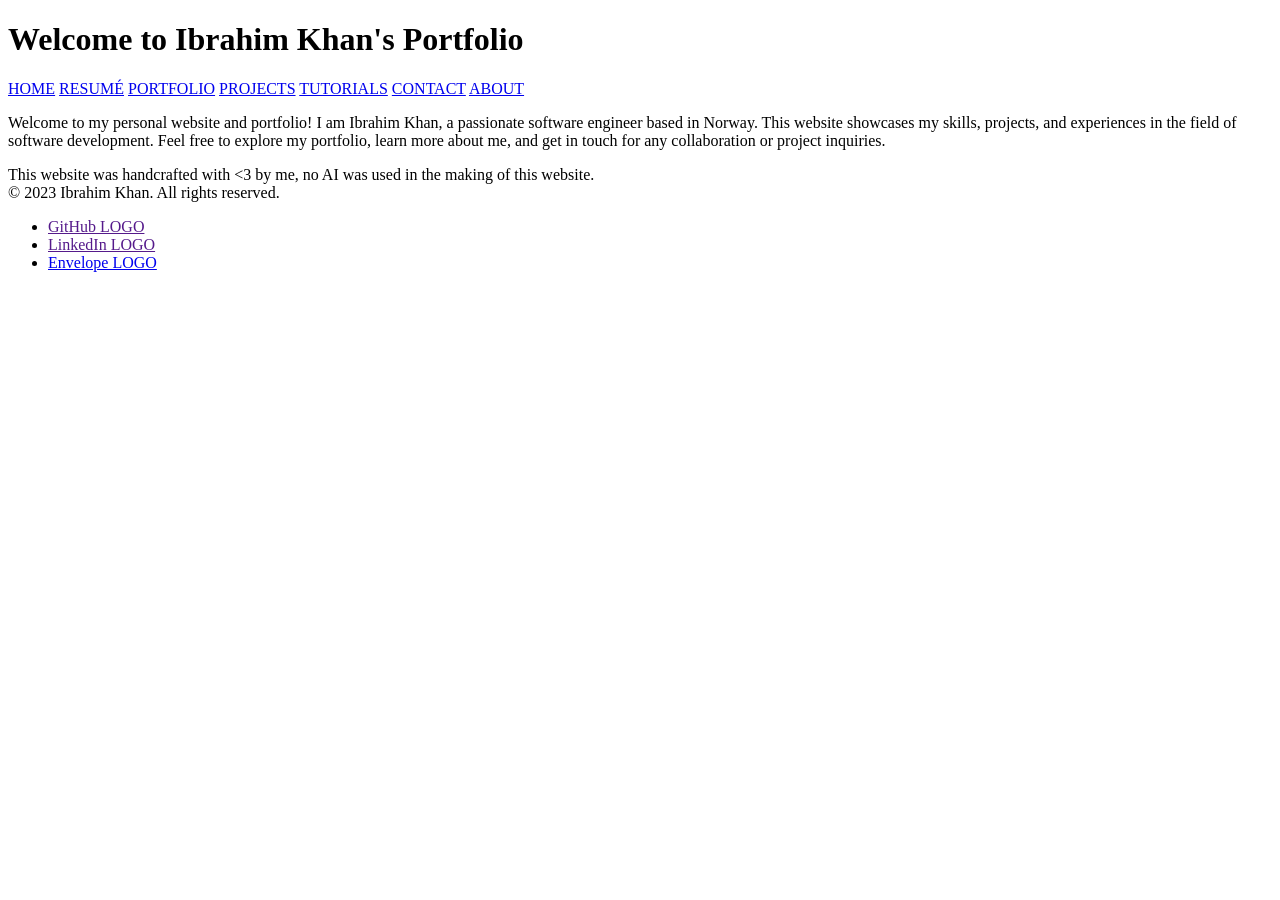
==== index.html @ 6d8fd674 "home.html" ====
<!DOCTYPE html>
<html lang="en">
<head>
    <meta charset="UTF-8">
    <meta name="viewport" content="width=device-width, initial-scale=1.0">
    <meta name="description" content="Personal website and portfolio for Ibrahim, a software engineer based in Norway.">
    <meta name="author" content="Ibrahim Khan">
    <meta name="keywords" content="Ibrahim Khan, software engineer, developer, portfolio, backend, Norway">
    <title>Ibrahim Khan | Software Engineer</title>

    <!-- Favicon -->
    <!-- CSS stylesheets -->
    <!-- JavaScript files -->
</head>

<body>
    <header>
        <h1>Welcome to Ibrahim Khan's Portfolio</h1>
        <nav aria-label="main navigation">
            <a href="/" aria-current="page">HOME</a>
            <a href="/resume/index.html">RESUMÉ</a>
            <a href="/portfolio/index.html">PORTFOLIO</a>
            <a href="/projects/index.html">PROJECTS</a>
            <a href="/tutorials/index.html">TUTORIALS</a>
            <a href="/contact/index.html">CONTACT</a>
            <a href="/about/index.html">ABOUT</a>
        </nav>
    </header>

    <main>
        <p>
            Welcome to my personal website and portfolio! I am Ibrahim Khan, a passionate software engineer based in Norway. This website showcases my skills, projects, and experiences in the field of software development. Feel free to explore my portfolio, learn more about me, and get in touch for any collaboration or project inquiries.
        </p>
    </main>

    <footer>
        <p>
            This website was handcrafted with &lt;3 by me, no AI was used in the making of this website.<br />
            &copy; 2023 Ibrahim Khan. All rights reserved.
        </p>
        <ul>
            <li><a href="" target="_blank" rel="noopener noreferrer">GitHub LOGO</a></li>
            <li><a href="" target="_blank" rel="noopener noreferrer">LinkedIn LOGO</a></li>
            <li><a href="/contact/index.html">Envelope LOGO</a></li>
        </ul>
    </footer>
</body>

</html>
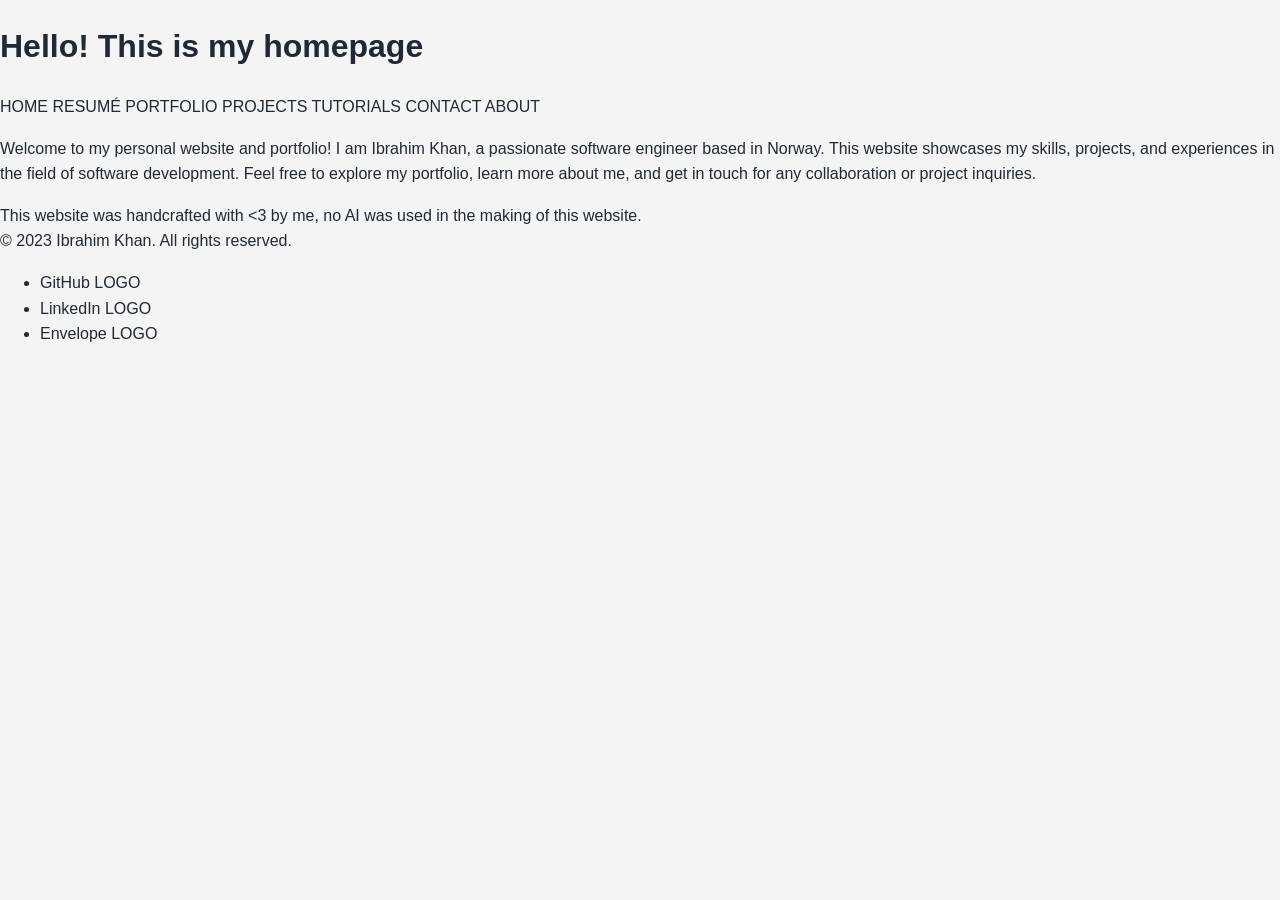
==== commit 8a8f7ff6: "initial html pages" ====
--- a/index.html
+++ b/index.html
@@ -6,16 +6,17 @@
     <meta name="description" content="Personal website and portfolio for Ibrahim, a software engineer based in Norway.">
     <meta name="author" content="Ibrahim Khan">
     <meta name="keywords" content="Ibrahim Khan, software engineer, developer, portfolio, backend, Norway">
-    <title>Ibrahim Khan | Software Engineer</title>
+    <title>KhanDev | Home</title>
 
     <!-- Favicon -->
     <!-- CSS stylesheets -->
+     <link rel="stylesheet" href="/assets/style.css">
     <!-- JavaScript files -->
 </head>
 
 <body>
     <header>
-        <h1>Welcome to Ibrahim Khan's Portfolio</h1>
+        <h1>Hello! This is my homepage</h1>
         <nav aria-label="main navigation">
             <a href="/" aria-current="page">HOME</a>
             <a href="/resume/index.html">RESUMÉ</a>
--- a/assets/style.css
+++ b/assets/style.css
@@ -0,0 +1,29 @@
+/* --- BASE / RESET --- */
+
+/* Select all elements and pseudo-elements, border-box 
+is hanges how CSS calculates an element’s width and height.*/
+
+*,
+*::before,
+*::after {
+    box-sizing: border-box;
+}
+
+/*  sets root font size for entire document */
+html {
+    font-size: 16px;
+}
+
+body {
+    margin: 0;
+    font-family: Arial, Helvetica, sans-serif;
+    line-height: 1.6;
+
+    background-color: #f4f4f4;
+    color: #1f2937;
+}
+
+a {
+    color: inherit;
+    text-decoration: none;
+}
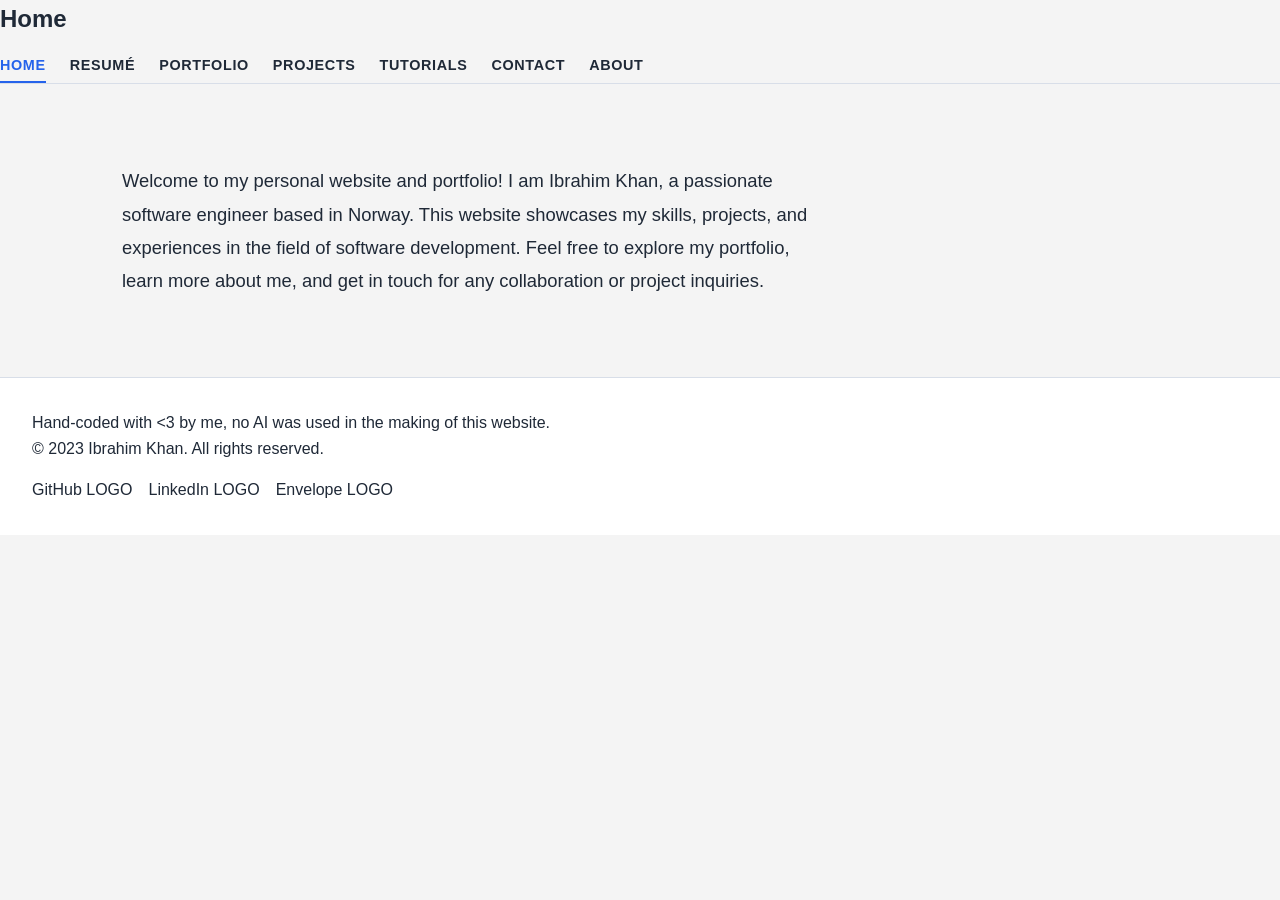
==== commit dec85110: "initial css style" ====
--- a/index.html
+++ b/index.html
@@ -16,9 +16,9 @@
 
 <body>
     <header>
-        <h1>Hello! This is my homepage</h1>
+        <h1>Home</h1>
         <nav aria-label="main navigation">
-            <a href="/" aria-current="page">HOME</a>
+            <a href="/index.html" aria-current="page">HOME</a>
             <a href="/resume/index.html">RESUMÉ</a>
             <a href="/portfolio/index.html">PORTFOLIO</a>
             <a href="/projects/index.html">PROJECTS</a>
@@ -36,7 +36,7 @@
 
     <footer>
         <p>
-            This website was handcrafted with &lt;3 by me, no AI was used in the making of this website.<br />
+            Hand-coded with &lt;3 by me, no AI was used in the making of this website.<br />
             &copy; 2023 Ibrahim Khan. All rights reserved.
         </p>
         <ul>
--- a/assets/style.css
+++ b/assets/style.css
@@ -26,4 +26,77 @@
 a {
     color: inherit;
     text-decoration: none;
+}
+
+/* --- HEADER --- */
+
+header {
+    border-bottom: 1px solid #d8dee8;
+}
+
+header h1 {
+    margin: 0 0 1rem 0;
+    font-size: 1.5rem;
+}
+
+nav {
+    display: flex;
+    gap: 1.5rem;
+    flex-wrap: wrap;
+}
+
+nav a {
+    font-size: 0.9rem;
+    font-weight: 600;
+    letter-spacing: 0.04rem;
+    padding-bottom: 0.25rem;
+}
+
+nav a:hover {
+    color: #2563eb;
+}
+
+nav a[aria-current="page"] {
+    color: #2563eb;
+    border-bottom: 2px solid #2563eb;
+}
+
+/* --- MAIN --- */
+
+main {
+    max-width: 1100px;
+    margin: 0 auto;
+    padding: 5rem 2rem;
+}
+
+main p {
+    max-width: 700px;
+    margin: 0;
+    font-size: 1.15rem;
+    line-height: 1.8;
+}
+
+/* --- FOOTER --- */
+footer {
+    border-top: 1px solid #d8dee8;
+    padding: 2rem;
+    background-color: #ffffff;
+}
+
+footer p {
+    margin: 0 0 1rem 0;
+}
+
+footer ul {
+    display: flex;
+    gap: 1rem;
+
+    margin: 0;
+    padding: 0;
+
+    list-style: none;
+}
+
+footer a:hover {
+    color: #
 }
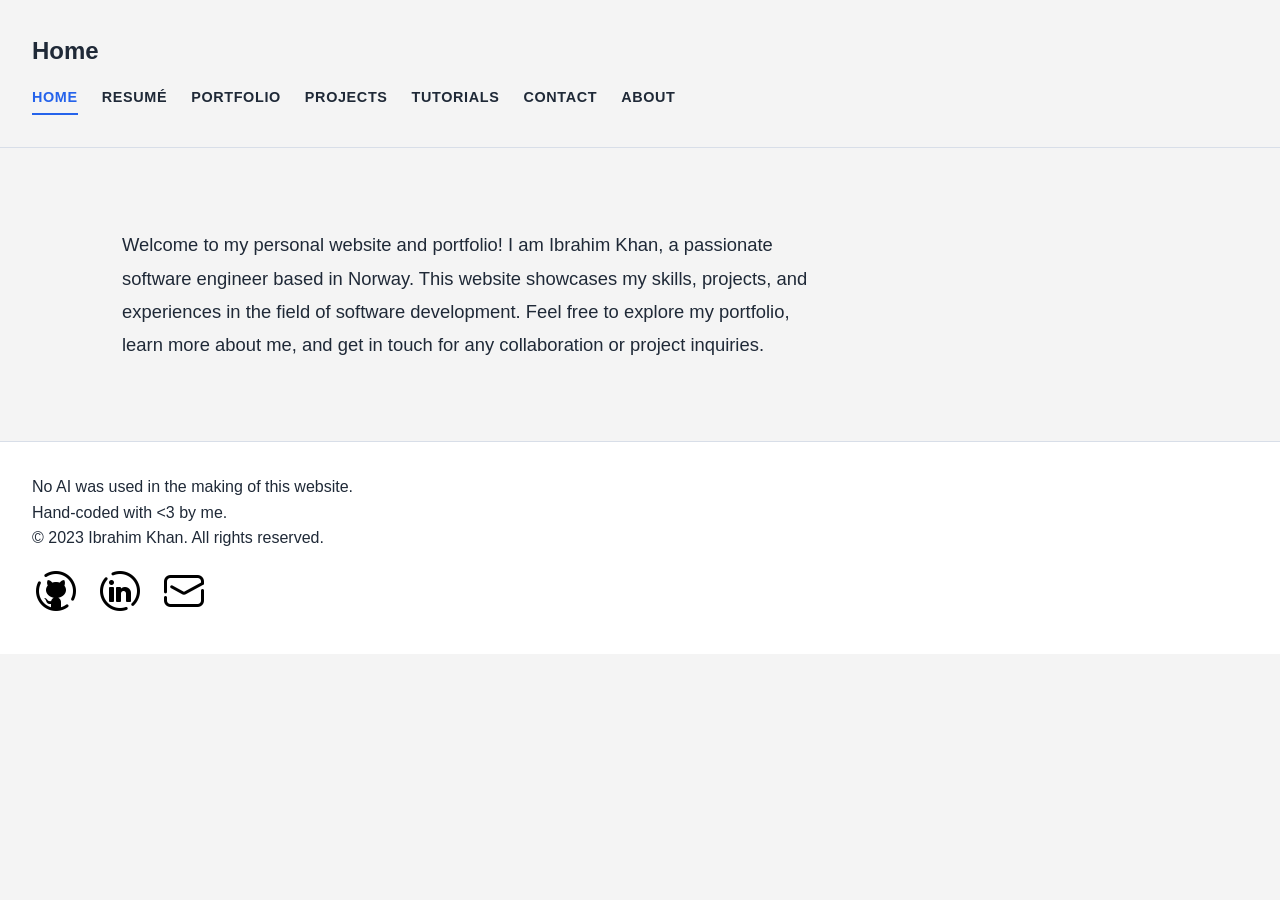
==== commit c59ee020: "style changes" ====
--- a/index.html
+++ b/index.html
@@ -10,7 +10,7 @@
 
     <!-- Favicon -->
     <!-- CSS stylesheets -->
-     <link rel="stylesheet" href="/assets/style.css">
+     <link rel="stylesheet" href="/assets/css/style.css">
     <!-- JavaScript files -->
 </head>
 
@@ -36,13 +36,14 @@
 
     <footer>
         <p>
-            Hand-coded with &lt;3 by me, no AI was used in the making of this website.<br />
+            No AI was used in the making of this website.<br />
+            Hand-coded with &lt;3 by me. <br />
             &copy; 2023 Ibrahim Khan. All rights reserved.
         </p>
         <ul>
-            <li><a href="" target="_blank" rel="noopener noreferrer">GitHub LOGO</a></li>
-            <li><a href="" target="_blank" rel="noopener noreferrer">LinkedIn LOGO</a></li>
-            <li><a href="/contact/index.html">Envelope LOGO</a></li>
+            <li><a href="https://github.com/DR4G0N101" target="_blank" rel="noopener noreferrer"><img title="GitHub" src="/assets/img/pulsar_line/github_bw.png" alt="GitHub Logo" width="48" height="48"></a></li>
+            <li><a href="https://www.linkedin.com/in/developerimk/" target="_blank" rel="noopener noreferrer"><img title="LinkedIn" src="/assets/img/pulsar_line/linkedin_circle_bw.png" alt="GitHub Logo" width="48" height="48"></a></li>
+            <li><a href="/contact/index.html"><img title="Contact info" src="/assets/img/pulsar_line/envelope_bw.png" alt="Contact Logo" width="48" height="48"></a></li>
         </ul>
     </footer>
 </body>
--- a/assets/css/style.css
+++ b/assets/css/style.css
@@ -0,0 +1,104 @@
+/* --- BASE / RESET --- */
+
+/* Select all elements and pseudo-elements, border-box 
+is hanges how CSS calculates an element’s width and height.*/
+
+*,
+*::before,
+*::after {
+    box-sizing: border-box;
+}
+
+/*  sets root font size for entire document */
+html {
+    font-size: 16px;
+}
+
+body {
+    margin: 0;
+    font-family: Arial, Helvetica, sans-serif;
+    line-height: 1.6;
+
+    background-color: #f4f4f4;
+    color: #1f2937;
+}
+
+a {
+    color: inherit;
+    text-decoration: none;
+}
+
+/* --- HEADER --- */
+
+header {
+    border-bottom: 1px solid #d8dee8;
+    margin: 0 auto;
+    padding: 2rem;
+}
+
+header h1 {
+    margin: 0 0 1rem 0;
+    font-size: 1.5rem;
+}
+
+nav {
+    display: flex;
+    gap: 1.5rem;
+    flex-wrap: wrap;
+}
+
+nav a {
+    font-size: 0.9rem;
+    font-weight: 600;
+    letter-spacing: 0.04rem;
+    padding-bottom: 0.25rem;
+}
+
+nav a:hover {
+    color: #2563eb;
+}
+
+nav a[aria-current="page"] {
+    color: #2563eb;
+    border-bottom: 2px solid #2563eb;
+}
+
+/* --- MAIN --- */
+
+main {
+    max-width: 1100px;
+    margin: 0 auto;
+    padding: 5rem 2rem;
+}
+
+main p {
+    max-width: 700px;
+    margin: 0;
+    font-size: 1.15rem;
+    line-height: 1.8;
+}
+
+/* --- FOOTER --- */
+footer {
+    border-top: 1px solid #d8dee8;
+    padding: 2rem;
+    background-color: #ffffff;
+}
+
+footer p {
+    margin: 0 0 1rem 0;
+}
+
+footer ul {
+    display: flex;
+    gap: 1rem;
+
+    margin: 0;
+    padding: 0;
+
+    list-style: none;
+}
+
+footer a:hover {
+    color: #2563eb;
+}
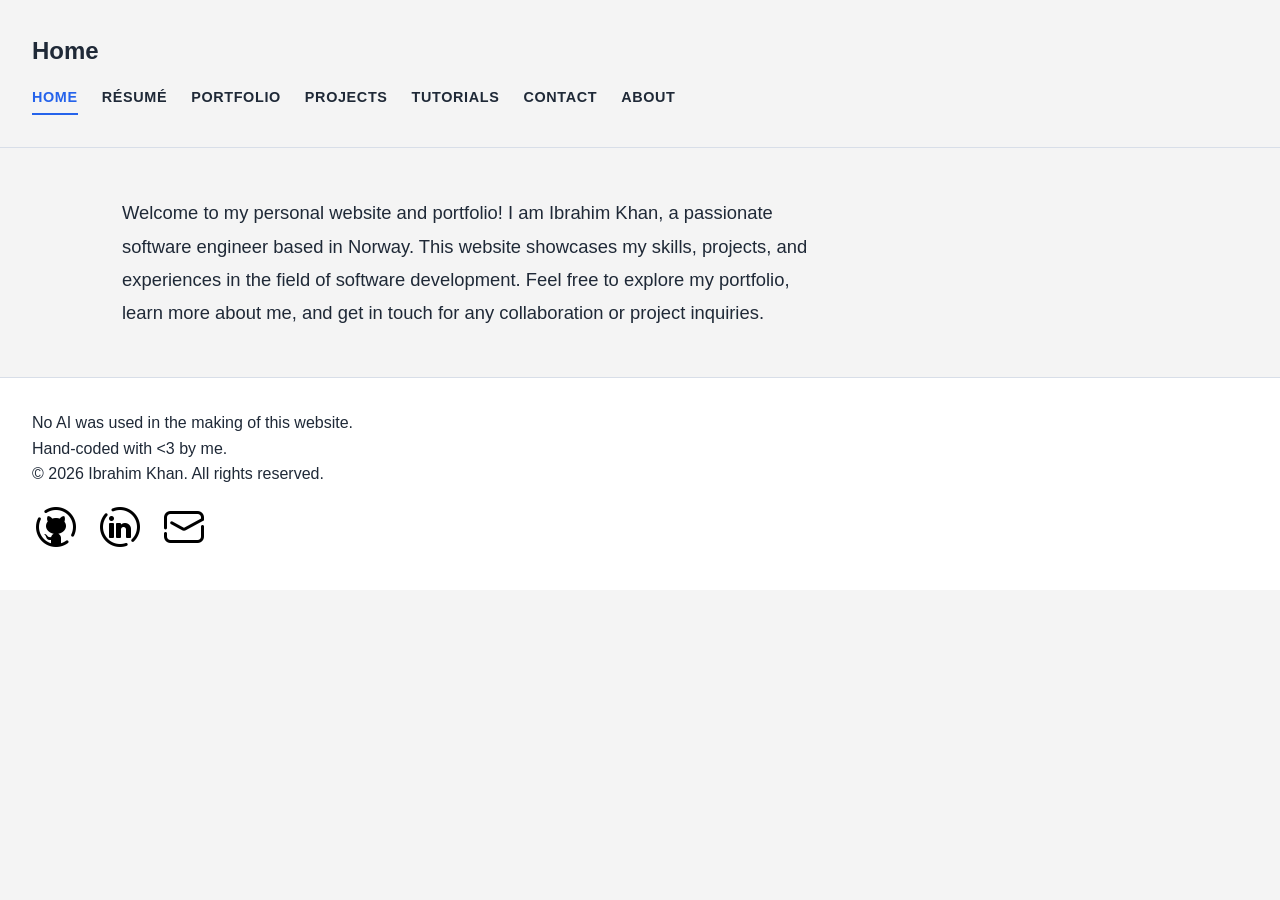
==== commit 9d302c61: "done with about" ====
--- a/index.html
+++ b/index.html
@@ -19,7 +19,7 @@
         <h1>Home</h1>
         <nav aria-label="main navigation">
             <a href="/index.html" aria-current="page">HOME</a>
-            <a href="/resume/index.html">RESUMÉ</a>
+            <a href="/resume/index.html">RÉSUMÉ</a>
             <a href="/portfolio/index.html">PORTFOLIO</a>
             <a href="/projects/index.html">PROJECTS</a>
             <a href="/tutorials/index.html">TUTORIALS</a>
@@ -38,7 +38,7 @@
         <p>
             No AI was used in the making of this website.<br />
             Hand-coded with &lt;3 by me. <br />
-            &copy; 2023 Ibrahim Khan. All rights reserved.
+            &copy; 2026 Ibrahim Khan. All rights reserved.
         </p>
         <ul>
             <li><a href="https://github.com/DR4G0N101" target="_blank" rel="noopener noreferrer"><img title="GitHub" src="/assets/img/pulsar_line/github_bw.png" alt="GitHub Logo" width="48" height="48"></a></li>
--- a/assets/css/style.css
+++ b/assets/css/style.css
@@ -68,7 +68,7 @@
 main {
     max-width: 1100px;
     margin: 0 auto;
-    padding: 5rem 2rem;
+    padding: 3rem 2rem;
 }
 
 main p {
